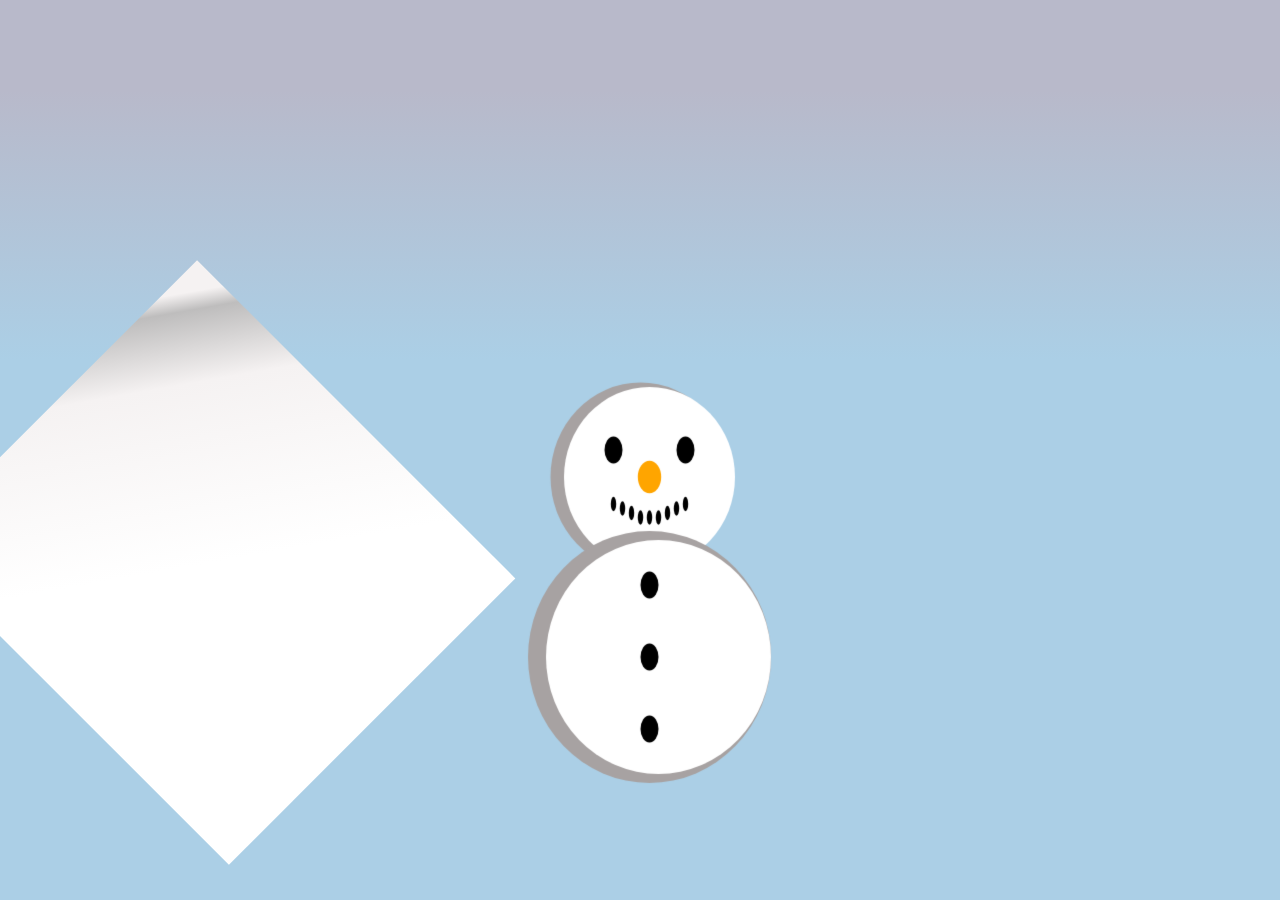
==== floco de neve/index.html @ 06fa9eb6 "neve.01" ====
<!DOCTYPE html>
<html lang="en">
<head>
    <meta charset="UTF-8">
    <meta http-equiv="X-UA-Compatible" content="IE=edge">
    <meta name="viewport" content="width=device-width, initial-scale=1.0">
    <title>Avatar</title>
    <link rel="stylesheet" href="style.css">
</head>
<body>
    <div class="neve"></div>
</body>
</html>
---- floco de neve/style.css ----
* {
    margin: 0;
    padding: 0;
    box-sizing: border-box;
}

body {
    position: relative;
    display: flex;
    justify-content: center;
    width: 100%;
    height: 100vh;
    background: linear-gradient(to bottom, #b8b9ca 10%, #abcfe6 40%);
}

.neve {
    position: relative;
    top: 0vmin;
    width: 25vmin;
    height: 26vmin;
    border-radius: 50%;
    box-shadow:
    1vmin 40vmin 0.1vmin -11.2vmin orange,
    -3vmin 43vmin 0.1vmin -12.2vmin black,
    -2vmin 43.5vmin 0.1vmin -12.2vmin black,
    -1vmin 44vmin 0.1vmin -12.2vmin black,
    -0vmin 44.5vmin 0.1vmin -12.2vmin black,
    1vmin 44.5vmin 0.1vmin -12.2vmin black,
    2vmin 44.5vmin 0.1vmin -12.2vmin black,
    3vmin 44vmin 0.1vmin -12.2vmin black,
    4vmin 43.5vmin 0.1vmin -12.2vmin black,
    5vmin 43vmin 0.1vmin -12.2vmin black,

    5vmin 37vmin 0.1vmin -11.5vmin black,
    -3vmin 37vmin 0.1vmin -11.5vmin black,

    1vmin 68vmin 0.1vmin -11.5vmin black,
    1vmin 60vmin 0.1vmin -11.5vmin black,
    1vmin 52vmin 0.1vmin -11.5vmin black,

    2vmin 60vmin 0.1vmin 0vmin white,
    1vmin 60vmin 0.1vmin 1vmin rgb(167, 162, 162),
    1vmin 40vmin 0.1vmin -3vmin white,
    0 40vmin 0.1vmin -2.5vmin rgb(167, 162, 162);
    z-index: 100;
}

.neve::after {
    content: "";
    position: absolute;
    top: 40vmin;
    left: -60vmin;
    transform: rotate(45deg);
    width: 50vmin;
    height: 45vmin;
    background: linear-gradient(125deg, rgb(245, 242, 242) 5%, rgb(190, 189, 189) 8%, rgb(245, 242, 242) 20%, white 50%);
    z-index: 10;
}
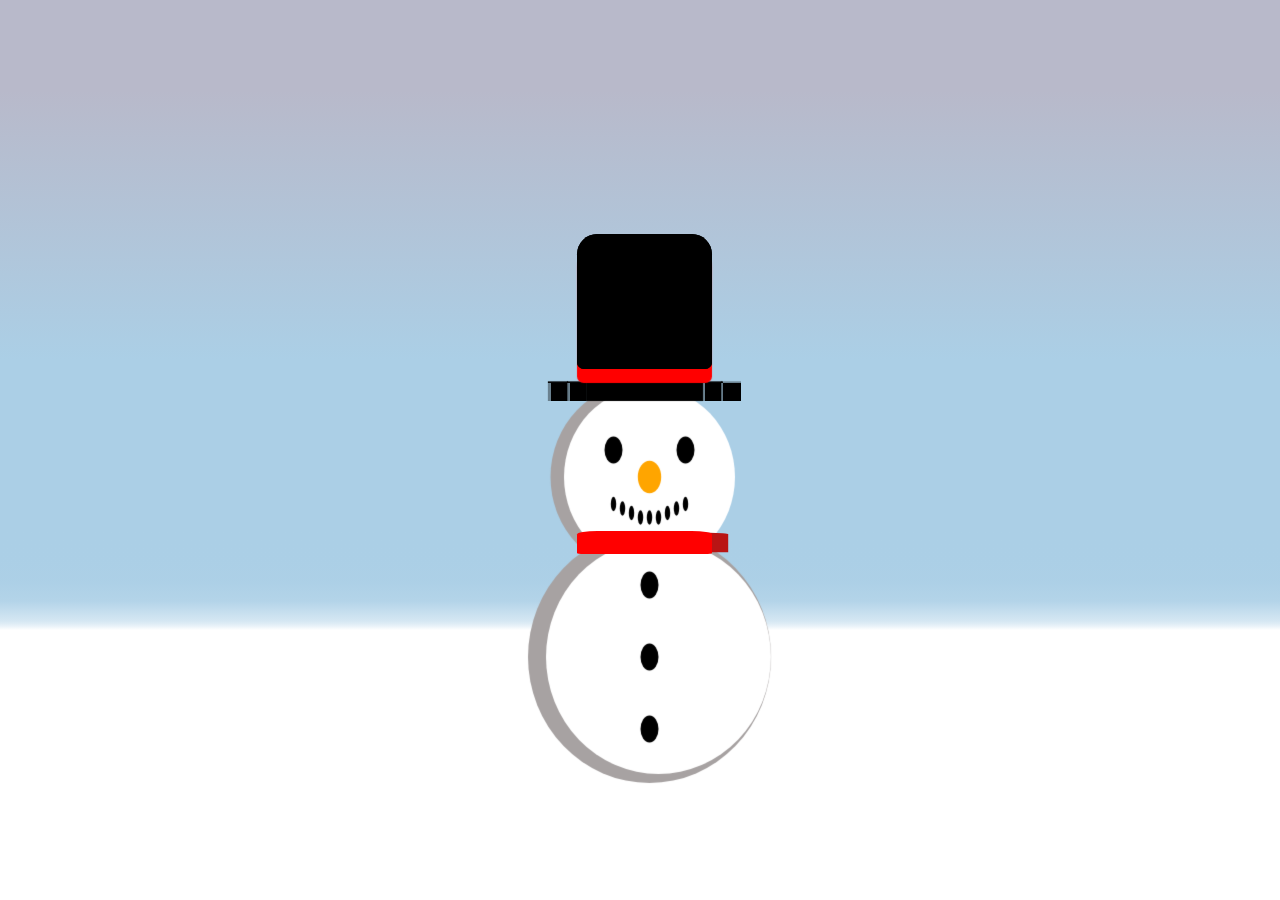
==== commit 64454ec2: "neve.02" ====
--- a/floco de neve/index.html
+++ b/floco de neve/index.html
@@ -4,7 +4,7 @@
     <meta charset="UTF-8">
     <meta http-equiv="X-UA-Compatible" content="IE=edge">
     <meta name="viewport" content="width=device-width, initial-scale=1.0">
-    <title>Avatar</title>
+    <title>Neve</title>
     <link rel="stylesheet" href="style.css">
 </head>
 <body>
--- a/floco de neve/style.css
+++ b/floco de neve/style.css
@@ -11,12 +11,13 @@
     justify-content: center;
     width: 100%;
     height: 100vh;
-    background: linear-gradient(to bottom, #b8b9ca 10%, #abcfe6 40%);
+    background: linear-gradient(to bottom, #b8b9ca 10vmin, #abcfe6 40vmin, 69vmin, white 70vmin);
 }
 
 .neve {
     position: relative;
     top: 0vmin;
+    left: 0vmin;
     width: 25vmin;
     height: 26vmin;
     border-radius: 50%;
@@ -49,11 +50,31 @@
 .neve::after {
     content: "";
     position: absolute;
-    top: 40vmin;
-    left: -60vmin;
-    transform: rotate(45deg);
-    width: 50vmin;
-    height: 45vmin;
-    background: linear-gradient(125deg, rgb(245, 242, 242) 5%, rgb(190, 189, 189) 8%, rgb(245, 242, 242) 20%, white 50%);
+    top: 26vmin;
+    left: 5.5vmin;
+    border-radius: 15% 15% 5% 5% ;
+    width: 15vmin;
+    height: 15vmin;
+    background: black;
+    box-shadow: 
+    0 -0.2vmin 0.1vmin 1vmin inset black,
+    0 1.5vmin 0.1vmin 0vmin red,
+    0 4.5vmin 0.1vmin -1vmin black,
+    7.5vmin 9.9vmin 0.1vmin -6.4vmin black,
+    -7.5vmin 9.9vmin 0.1vmin -6.4vmin black,
+    9.6vmin 9.9vmin 0.1vmin -6.4vmin black,
+    -9.6vmin 9.9vmin 0.1vmin -6.4vmin black;
     z-index: 10;
+}
+
+.neve::before {
+        content: "";
+        position: absolute;
+        top: 59vmin;
+        left: 5.5vmin;
+        border-radius: 15% 15% 5% 5% ;
+        width: 15vmin;
+        height: 2.5vmin;
+        background: red;
+        box-shadow: 2vmin 0 0 -0.2vmin rgb(185, 20, 20);
 }